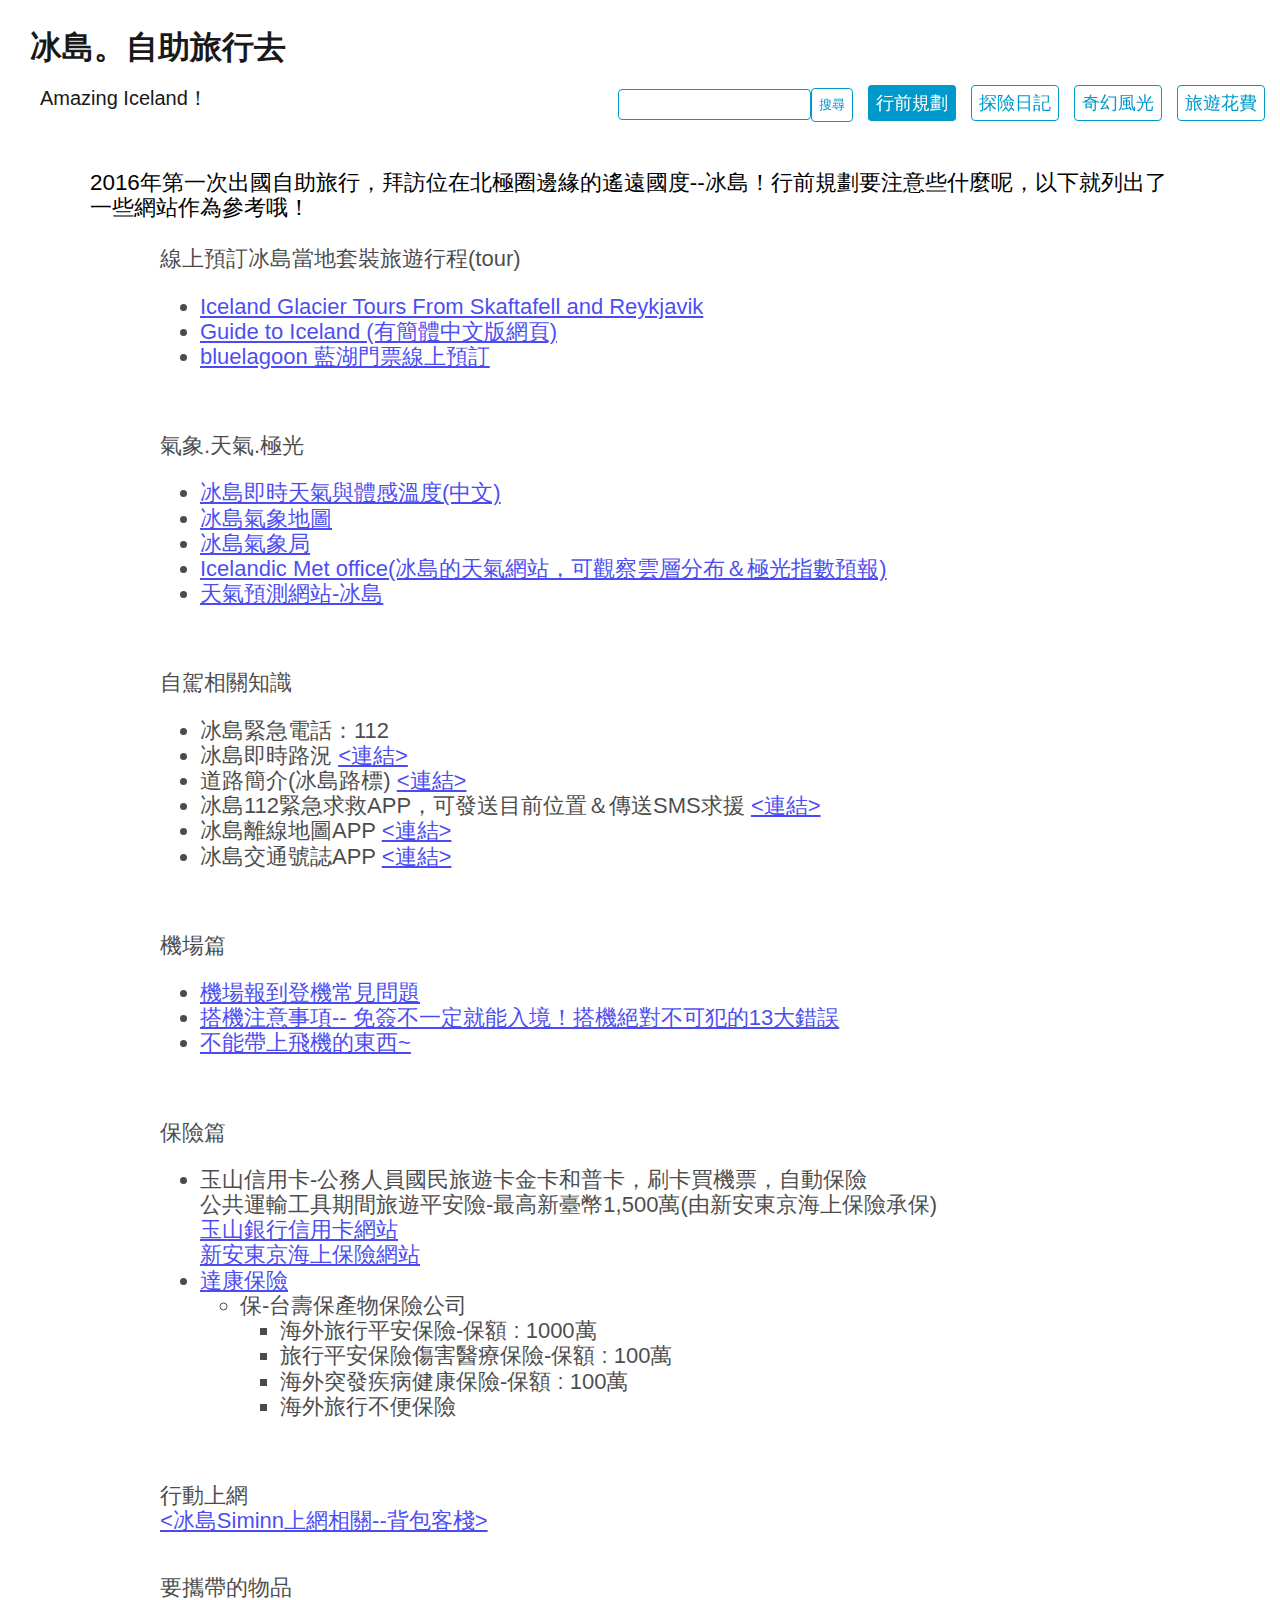
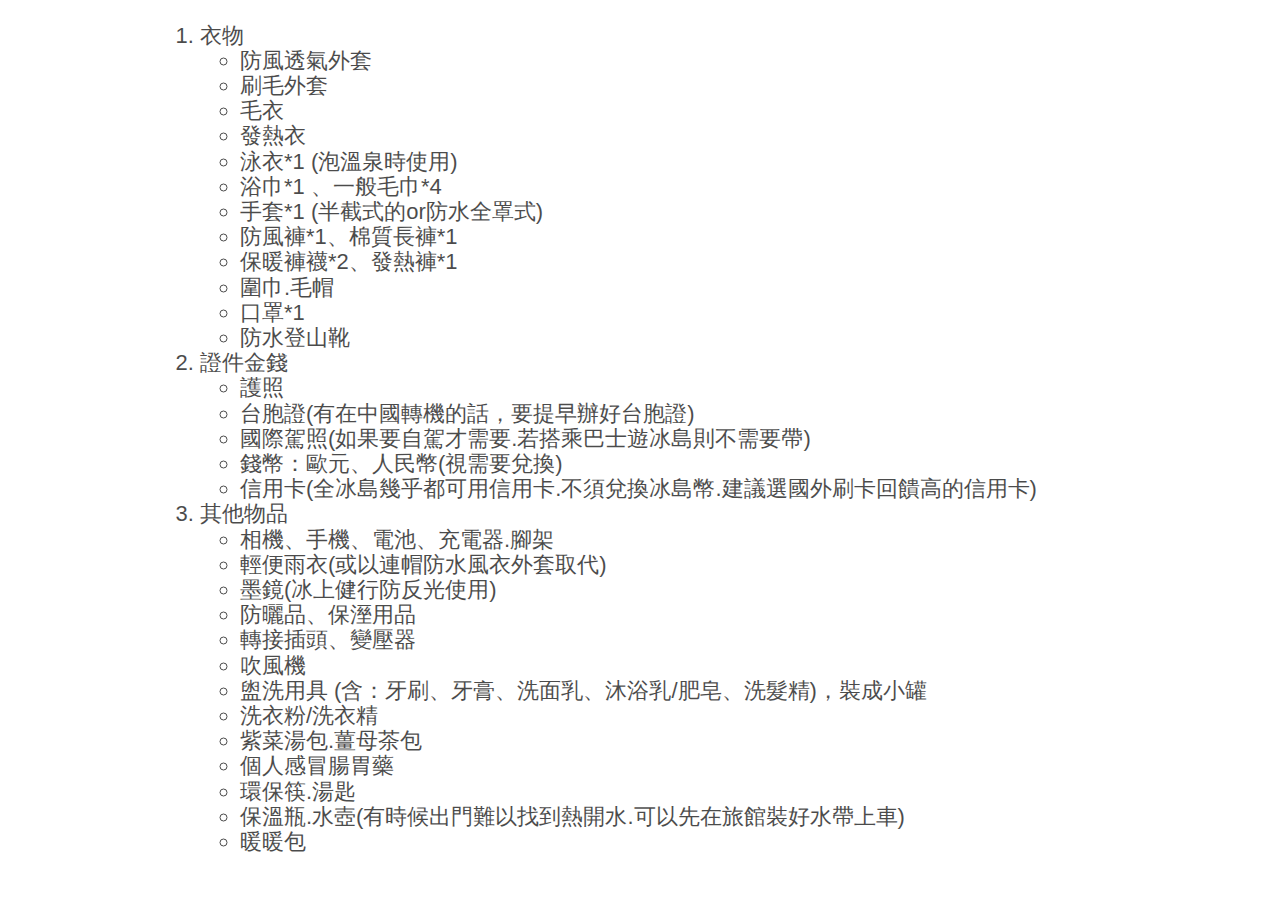
==== iceland01.html @ fe090ae7 "Add files via upload" ====
<!DOCTYPE html>
<html>

<head>
	<title>Amazing Iceland！</title>
	<meta charset="UTF-8">
	<meta name="viewport" content="width=device-width,initial-scale=1.0" />
	<style>
		body {
		  max-width: 1200px;
		  margin: auto;
		  font-family:"微軟正黑體", "Space Mono", sans-serif;
		  font-size: 18px;
		  line-height: 1.4em;
		  background-color: #CFF;
		  background: url(images/iceland/iceland-bg.jpg) no-repeat center top;
		  background-size: cover;
		  background-attachment: fixed; 
		}

		.web_head {    /* 冰島自助旅行去 */
		  background-color: #FFF;		  
		  padding: 8px 8px 15px 30px;		  
		  position: fixed;
		  top: 0;	      
	      left: 0;
	      width: 100%;
	      z-index: 999;	      
  		  margin: auto;
  		  opacity: 0.9;
  		  filter: alpha(opacity=90); /* For IE8 and earlier */
  		  		  
		}

		.web_head h2 {
		  font-size: 32px;
		  margin-left: auto;
		  
		}

		.web_head p {
		  font-size: 20px;
		  margin-left: 10px;
		}

		.nav {		    /* 右上按鈕選單 */
		  position: fixed;
		  right: 10px;
		  top: 50px;	
		  width: 100%;	
		  z-index: 1000;
		  text-align: right;
		}
		
		.contact-btn {  
		  display: inline-block;	
		  padding: 5px;		  
		  text-align: center;
		  
		}

			.contact-btn a {
			  line-height: 60px;
			  background-color: #FFF;
			  border: 1px solid #09C;
			  padding: 7px;
			  border-radius: 4px;
			  color: #09C;
			  text-decoration: none;
			}
		
				.contact-btn a:hover {
				  background-color: #09C;
				  color: #FFF;
				  border: 1px solid #09C;
				}

				.contact-btn a:active {
				  position: relative;
				  top: 2px;
				  left: 1px;
				}
			.contact-btn input {				
				background-color: #FFF;
				border: 1px solid #09C;
				padding: 7px;
				border-radius: 4px;
				color: #09C;
			}

		.tp a {
		  background-color: #09C;
		  color: #FFF;
		}    

		.con {
		  margin: 170px 0 2px 50px;
		  font-size: 1.4rem;
		  width: 90%;
		}

		.container {
			width: 100%;
			text-align: left;
		}

		.content {
			font-size: 22px;
			border-radius: 4px;
			background-color: #FFF;
		    color: #000;
		    border: 1px solid #FFF;
		    margin: 10px auto;
		    padding: 15px;
		    width: 80%;
  		    opacity: 0.7;
  		    filter: alpha(opacity=70); /* For IE8 and earlier */
		}		

	</style>
    <script>
  (function() {
    var cx = '008418854754083364423:k0c7cssvuqa';
    var gcse = document.createElement('script');
    gcse.type = 'text/javascript';
    gcse.async = true;
    gcse.src = 'https://cse.google.com/cse.js?cx=' + cx;
    var s = document.getElementsByTagName('script')[0];
    s.parentNode.insertBefore(gcse, s);
  })();
</script>

</head>

<body>
<div class="web_head">
    <h2>冰島。自助旅行去</h2>
	<p>Amazing Iceland！</p>
</div>
<div class="nav">
    <ul>
      <li class="contact-btn"><form action="iceland00.html"><input type="text" name="q"><input type="submit" value="搜尋"></form></li>
      <li class="contact-btn tp"><a href="iceland01.html">行前規劃</a></li>
      <li class="contact-btn"><a href="iceland02.html">探險日記</a></li>
      <li class="contact-btn"><a href="iceland03.html">奇幻風光</a></li>       
      <li class="contact-btn"><a href="iceland04.html">旅遊花費</a></li>
    </ul>    
  </div>
  
  <p class="con">2016年第一次出國自助旅行，拜訪位在北極圈邊緣的遙遠國度--冰島！行前規劃要注意些什麼呢，以下就列出了一些網站作為參考哦！ </p>
  <div class="container">
  	<div class="content">線上預訂冰島當地套裝旅遊行程(tour)<br>  	
	  	<ul>
	  	<li><a href="http://www.glacierguides.is/" target="_blank"> Iceland Glacier Tours From Skaftafell and Reykjavik </a></li>
	  	<li><a href="https://cn.guidetoiceland.is/" target="_blank"> Guide to Iceland (有簡體中文版網頁)</a></li>
	  	<li><a href="http://www.bluelagoon.com/blue-lagoon-spa/prices-and-packages/experience-packages/" target="_blank"> bluelagoon 藍湖門票線上預訂</a></li>  	
	  	</ul>
  	</div>
  	<div class="content">氣象.天氣.極光<br>
  	  <ul>
  	  	<li><a href="https://www.wunderground.com/weather-forecast/IL/Reykjavik.html?hdf=1" target="_blank">冰島即時天氣與體感溫度(中文)</a></li>
  	  	<li><a href="http://www.road.is/travel-info/map-of-weather-stations/weatherstations.html" target="_blank">冰島氣象地圖</a></li>
  	  	<li><a href="http://en.vedur.is/" target="_blank">冰島氣象局</a></li>
  	  	<li><a href="http://en.vedur.is/weather/forecasts/aurora/#type=total" target="_blank">Icelandic Met office(冰島的天氣網站，可觀察雲層分布＆極光指數預報)</a></li>
  	  	<li><a href="https://www.accuweather.com/zh/is/reykjavik/190390/daily-weather-forecast/190390" target="_blank">天氣預測網站-冰島</a></li>
  	  </ul>
  	</div>
  	<div class="content">自駕相關知識<br>	  
	  	<ul>
	  		<li>冰島緊急電話：112</li>
	  		<li>冰島即時路況 <a href="http://www.road.is/" target="_blank"><連結></a></li>
	  		<li>道路簡介(冰島路標) <a href="http://www.thrifty.is/Iceland-travel-tips/driving-in-iceland/" target="_blank"><連結></a></li>
	  		<li>冰島112緊急求救APP，可發送目前位置＆傳送SMS求援 <a href="https://play.google.com/store/apps/details?id=is.stokkur.savage.android" target="_blank"><連結></a> </li>
	  		<li>冰島離線地圖APP <a href="https://play.google.com/store/apps/details?id=com.mobomap.appid1466" target="_blank"><連結></a>  </li>
	  		<li>冰島交通號誌APP <a href="https://play.google.com/store/apps/details?id=com.is.traffic.signs&feature=search_result&hl=en_GB" target="_blank"><連結></a> </li>
	  	</ul>
  	</div>  	
  	<div class="content">機場篇<br>
  	  <ul>
	  	<li><a href="https://www.funtime.com.tw/blog/funtime/%E6%97%85%E9%81%8A%E5%9F%BA%E7%A4%8E%E7%8F%AD-%E6%A9%9F%E5%A0%B4%E5%A0%B1%E5%88%B0%E7%99%BB%E6%A9%9F%E5%B8%B8%E8%A6%8B%E5%95%8F%E9%A1%8C-2" target="_blank">機場報到登機常見問題</a></li>
	  	<li><a href="https://www.funtime.com.tw/blog/funtime/%E6%90%AD%E6%A9%9F%E7%B5%95%E5%B0%8D%E4%B8%8D%E5%8F%AF%E7%8A%AF%E7%9A%8413%E5%A4%A7%E9%8C%AF%E8%AA%A4" target="_blank">搭機注意事項-- 免簽不一定就能入境！搭機絕對不可犯的13大錯誤</a></li>
	  	<li><a href="https://www.funtime.com.tw/blog/funtime/%E5%8E%9F%E4%BE%86%E9%80%99%E4%BA%9B%E6%9D%B1%E8%A5%BF%E4%B8%8D%E8%83%BD%E5%B8%B6%E4%B8%8A%E9%A3%9B%E6%A9%9F%EF%BC%81" target="_blank">不能帶上飛機的東西~</a></li> 
  	  </ul>
  	</div>
  	<div class="content">保險篇<br> 
  	  <ul>
  	  	<li>玉山信用卡-公務人員國民旅遊卡金卡和普卡，刷卡買機票，自動保險<br> 
            公共運輸工具期間旅遊平安險-最高新臺幣1,500萬(由新安東京海上保險承保)<br> 
			<a href="https://www.esunbank.com.tw/bank/personal/credit-card/benefit/travel-insurance" target="_blank">玉山銀行信用卡網站</a><br> 
			<a href="https://www.tmnewa.com.tw/esunbank/esunbank.htm" target="_blank">新安東京海上保險網站</a>
		</li>
  	  	<li><a href="http://www.ezsafe.com.tw/" target="_blank">達康保險</a><br>
  	  	  <ul>
  	  	    <li>保-台壽保產物保險公司
  	  	      <ul>
  	  	        <li>海外旅行平安保險-保額 : 1000萬 </li>
  	  	        <li>旅行平安保險傷害醫療保險-保額 : 100萬</li>
  	  	        <li>海外突發疾病健康保險-保額 : 100萬</li>
  	  	        <li>海外旅行不便保險</li>
			  </ul>	
			</li>
		  </ul>
  	  	</li>
  	  </ul>
  	</div>  	
  	<div class="content">行動上網<br>
      <a href="http://www.backpackers.com.tw/forum/showthread.php?t=1569643" target="_blank"><冰島Siminn上網相關--背包客棧></a> 
  	</div>
  	<div class="content">要攜帶的物品<br>
  		<ol>
  		  <li>衣物
		      <ul>
		      	<li>防風透氣外套</li>
		      	<li>刷毛外套</li>
		      	<li>毛衣</li>
		      	<li>發熱衣</li>
		      	<li>泳衣*1 (泡溫泉時使用)</li>
		      	<li>浴巾*1 、一般毛巾*4</li>
		      	<li>手套*1 (半截式的or防水全罩式)</li>
		      	<li>防風褲*1、棉質長褲*1</li>
		      	<li>保暖褲襪*2、發熱褲*1</li>
		      	<li>圍巾.毛帽</li>
		      	<li>口罩*1</li>
		      	<li>防水登山靴</li>		      	
		      </ul>
	      </li>
	    
	    
	      <li>證件金錢
	    	<ul>
	    		<li>護照</li>
	    		<li>台胞證(有在中國轉機的話，要提早辦好台胞證)</li>
	    		<li>國際駕照(如果要自駕才需要.若搭乘巴士遊冰島則不需要帶)</li>
	    		<li>錢幣：歐元、人民幣(視需要兌換)</li>
	    		<li>信用卡(全冰島幾乎都可用信用卡.不須兌換冰島幣.建議選國外刷卡回饋高的信用卡)</li>	    		
	    	</ul>	
	      </li>
	    
	      <li>其他物品
	    	<ul>
	    		<li>相機、手機、電池、充電器.腳架</li>
	    		<li>輕便雨衣(或以連帽防水風衣外套取代)</li>
	    		<li>墨鏡(冰上健行防反光使用)</li>
	    		<li>防曬品、保溼用品</li>
	    		<li>轉接插頭、變壓器</li>
	    		<li>吹風機</li>
	    		<li>盥洗用具 (含：牙刷、牙膏、洗面乳、沐浴乳/肥皂、洗髮精)，裝成小罐</li>
	    		<li>洗衣粉/洗衣精</li>
	    		<li>紫菜湯包.薑母茶包</li>
	    		<li>個人感冒腸胃藥</li>
	    		<li>環保筷.湯匙</li>
	    		<li>保溫瓶.水壺(有時候出門難以找到熱開水.可以先在旅館裝好水帶上車)</li>
	    		<li>暖暖包</li>
	    	</ul>	
	      </li>
	    </ol>

  	</div>
  </div>
</body>
</html>
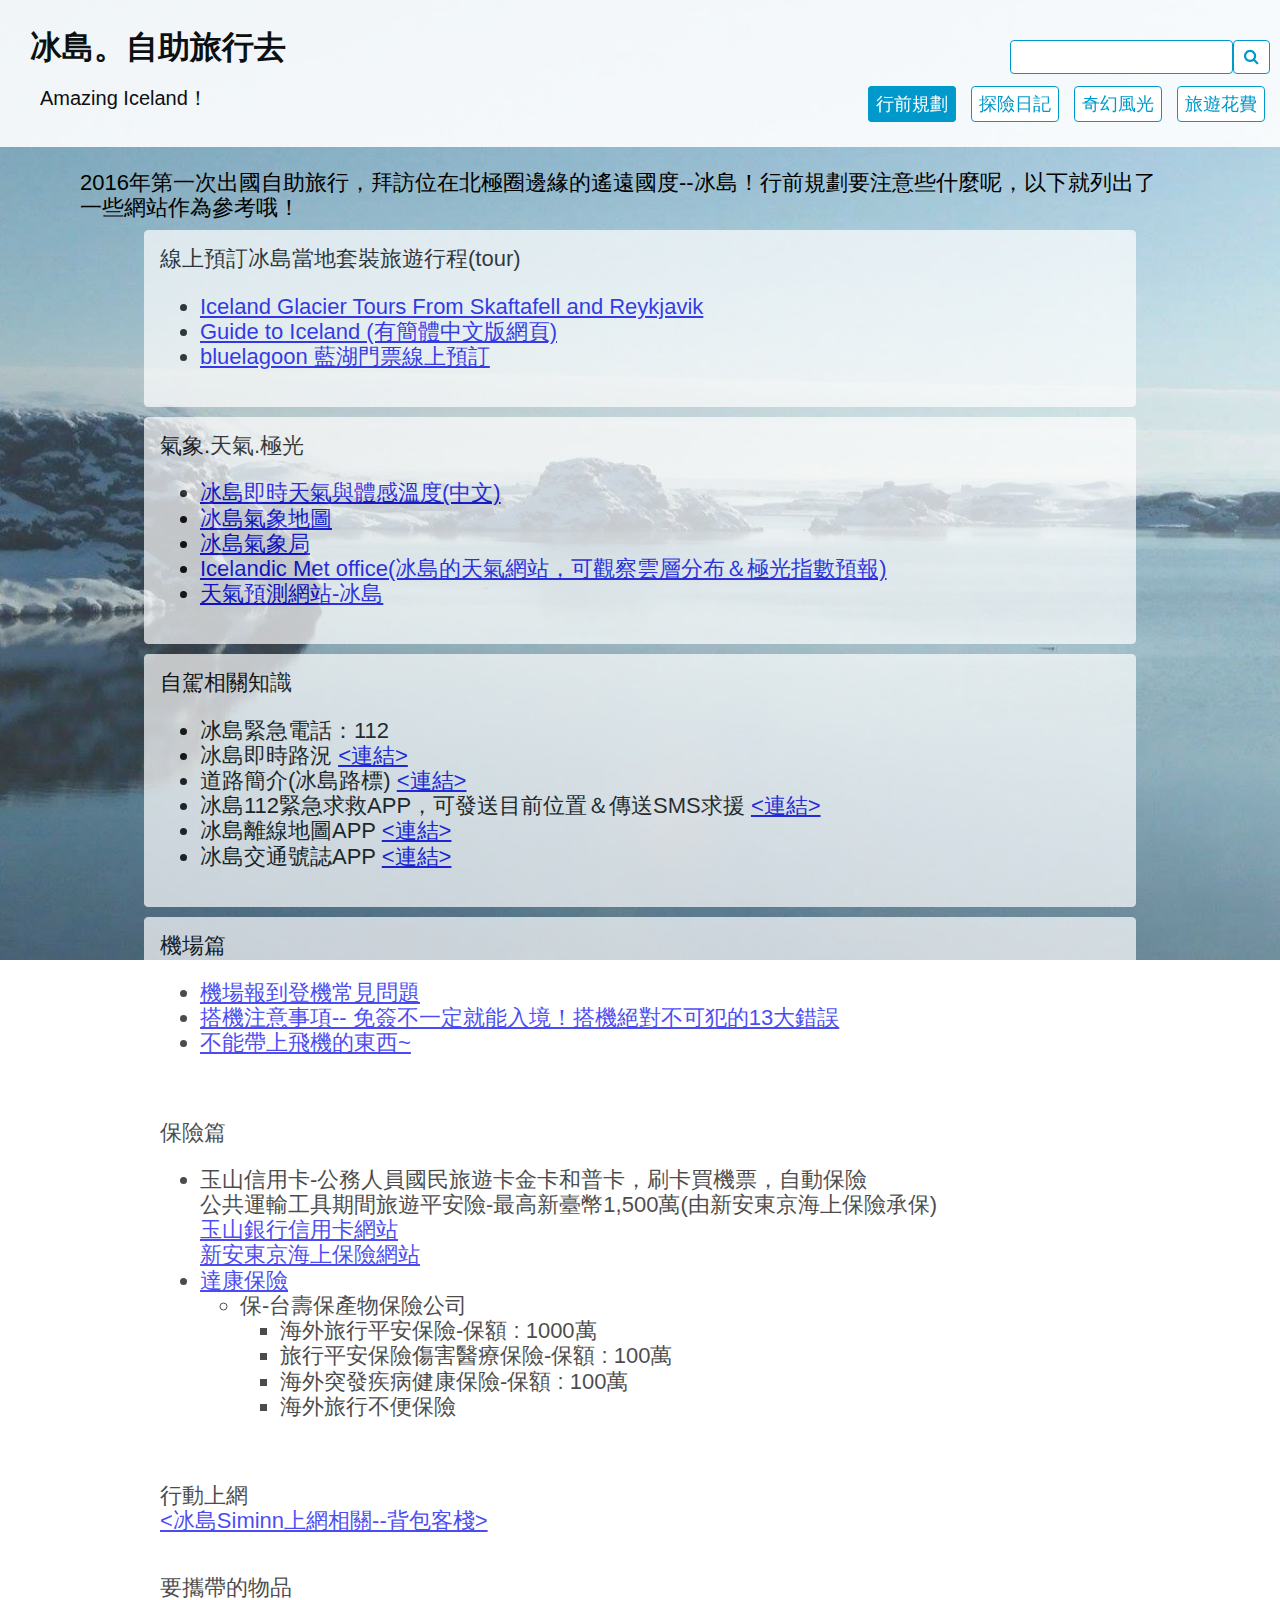
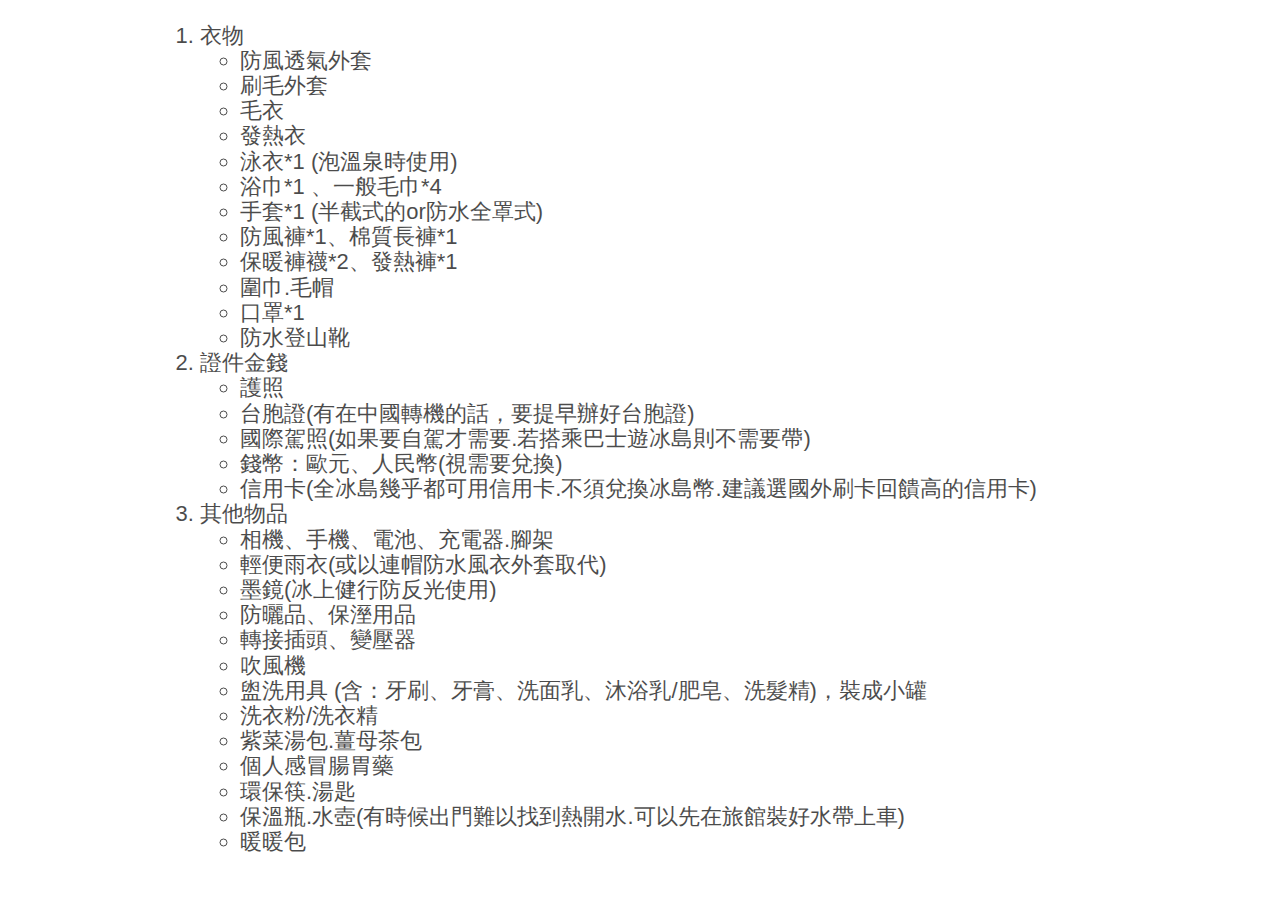
==== commit c3eeca82: "Add files via upload" ====
--- a/iceland01.html
+++ b/iceland01.html
@@ -2,260 +2,165 @@
 <html>
 
 <head>
-	<title>Amazing Iceland！</title>
-	<meta charset="UTF-8">
-	<meta name="viewport" content="width=device-width,initial-scale=1.0" />
-	<style>
-		body {
-		  max-width: 1200px;
-		  margin: auto;
-		  font-family:"微軟正黑體", "Space Mono", sans-serif;
-		  font-size: 18px;
-		  line-height: 1.4em;
-		  background-color: #CFF;
-		  background: url(images/iceland/iceland-bg.jpg) no-repeat center top;
-		  background-size: cover;
-		  background-attachment: fixed; 
-		}
-
-		.web_head {    /* 冰島自助旅行去 */
-		  background-color: #FFF;		  
-		  padding: 8px 8px 15px 30px;		  
-		  position: fixed;
-		  top: 0;	      
-	      left: 0;
-	      width: 100%;
-	      z-index: 999;	      
-  		  margin: auto;
-  		  opacity: 0.9;
-  		  filter: alpha(opacity=90); /* For IE8 and earlier */
-  		  		  
-		}
-
-		.web_head h2 {
-		  font-size: 32px;
-		  margin-left: auto;
-		  
-		}
-
-		.web_head p {
-		  font-size: 20px;
-		  margin-left: 10px;
-		}
-
-		.nav {		    /* 右上按鈕選單 */
-		  position: fixed;
-		  right: 10px;
-		  top: 50px;	
-		  width: 100%;	
-		  z-index: 1000;
-		  text-align: right;
-		}
-		
-		.contact-btn {  
-		  display: inline-block;	
-		  padding: 5px;		  
-		  text-align: center;
-		  
-		}
-
-			.contact-btn a {
-			  line-height: 60px;
-			  background-color: #FFF;
-			  border: 1px solid #09C;
-			  padding: 7px;
-			  border-radius: 4px;
-			  color: #09C;
-			  text-decoration: none;
-			}
-		
-				.contact-btn a:hover {
-				  background-color: #09C;
-				  color: #FFF;
-				  border: 1px solid #09C;
-				}
-
-				.contact-btn a:active {
-				  position: relative;
-				  top: 2px;
-				  left: 1px;
-				}
-			.contact-btn input {				
-				background-color: #FFF;
-				border: 1px solid #09C;
-				padding: 7px;
-				border-radius: 4px;
-				color: #09C;
-			}
-
-		.tp a {
-		  background-color: #09C;
-		  color: #FFF;
-		}    
-
-		.con {
-		  margin: 170px 0 2px 50px;
-		  font-size: 1.4rem;
-		  width: 90%;
-		}
-
-		.container {
-			width: 100%;
-			text-align: left;
-		}
-
-		.content {
-			font-size: 22px;
-			border-radius: 4px;
-			background-color: #FFF;
-		    color: #000;
-		    border: 1px solid #FFF;
-		    margin: 10px auto;
-		    padding: 15px;
-		    width: 80%;
-  		    opacity: 0.7;
-  		    filter: alpha(opacity=70); /* For IE8 and earlier */
-		}		
-
-	</style>
-    <script>
-  (function() {
-    var cx = '008418854754083364423:k0c7cssvuqa';
-    var gcse = document.createElement('script');
-    gcse.type = 'text/javascript';
-    gcse.async = true;
-    gcse.src = 'https://cse.google.com/cse.js?cx=' + cx;
-    var s = document.getElementsByTagName('script')[0];
-    s.parentNode.insertBefore(gcse, s);
-  })();
-</script>
-
+	<meta http-equiv="Content-Type" content="text/html; charset=UTF-8">
+	<meta http-equiv ="X-UA-Compatible" content="IE=edge,chrome=1">
+	<meta name="viewport" content="width=device-width, initial-scale=1.0, minimum-scale=1.0, maximum-scale=2.0, user-scalable=1" />
+	<meta name='keywords' content='冰島, 自助旅行, iceland, jiaying' />
+	<meta property="og:title" content="冰島。自助旅行去" /> 	
+	<meta property="og:url" content="https://punili.github.io/iceland_travel/iceland01.html"/>
+	<meta property="og:image" content="images/iceland_map.jpg" />
+	<meta property="og:description" content="冰島。自助旅行去~2016旅行經驗分享" />
+	<meta itemprop="name" content="冰島。自助旅行去"> 
+	<meta itemprop="description" content="冰島。自助旅行去~2016旅行經驗分享"> 
+	<meta itemprop="image" content="images/iceland_map.jpg">
+ 	<link rel="shortcut icon" href="images/favicon.ico">
+ 	<title>Amazing Iceland！</title>
+ 	<script src="https://ajax.googleapis.com/ajax/libs/jquery/3.2.1/jquery.min.js"></script>
+	<script src="https://ajax.googleapis.com/ajax/libs/jquery/1.11.3/jquery.min.js"></script>
+	<script type="text/javascript">
+		$(document).ready(function(){
+			$('.phoneBar').click(function(){
+				$('.phoneMenu').slideToggle();
+			});
+		});   	  
+    </script>
+	<noscript>Your browser does not support JavaScript!</noscript>
+	<link rel="stylesheet" href="https://maxcdn.bootstrapcdn.com/font-awesome/4.7.0/css/font-awesome.min.css"/>   
+	<link rel="stylesheet" type="text/css" href="main.css">
 </head>
 
 <body>
-<div class="web_head">
-    <h2>冰島。自助旅行去</h2>
-	<p>Amazing Iceland！</p>
-</div>
-<div class="nav">
-    <ul>
-      <li class="contact-btn"><form action="iceland00.html"><input type="text" name="q"><input type="submit" value="搜尋"></form></li>
-      <li class="contact-btn tp"><a href="iceland01.html">行前規劃</a></li>
-      <li class="contact-btn"><a href="iceland02.html">探險日記</a></li>
-      <li class="contact-btn"><a href="iceland03.html">奇幻風光</a></li>       
-      <li class="contact-btn"><a href="iceland04.html">旅遊花費</a></li>
-    </ul>    
-  </div>
-  
-  <p class="con">2016年第一次出國自助旅行，拜訪位在北極圈邊緣的遙遠國度--冰島！行前規劃要注意些什麼呢，以下就列出了一些網站作為參考哦！ </p>
-  <div class="container">
-  	<div class="content">線上預訂冰島當地套裝旅遊行程(tour)<br>  	
-	  	<ul>
-	  	<li><a href="http://www.glacierguides.is/" target="_blank"> Iceland Glacier Tours From Skaftafell and Reykjavik </a></li>
-	  	<li><a href="https://cn.guidetoiceland.is/" target="_blank"> Guide to Iceland (有簡體中文版網頁)</a></li>
-	  	<li><a href="http://www.bluelagoon.com/blue-lagoon-spa/prices-and-packages/experience-packages/" target="_blank"> bluelagoon 藍湖門票線上預訂</a></li>  	
-	  	</ul>
-  	</div>
-  	<div class="content">氣象.天氣.極光<br>
-  	  <ul>
-  	  	<li><a href="https://www.wunderground.com/weather-forecast/IL/Reykjavik.html?hdf=1" target="_blank">冰島即時天氣與體感溫度(中文)</a></li>
-  	  	<li><a href="http://www.road.is/travel-info/map-of-weather-stations/weatherstations.html" target="_blank">冰島氣象地圖</a></li>
-  	  	<li><a href="http://en.vedur.is/" target="_blank">冰島氣象局</a></li>
-  	  	<li><a href="http://en.vedur.is/weather/forecasts/aurora/#type=total" target="_blank">Icelandic Met office(冰島的天氣網站，可觀察雲層分布＆極光指數預報)</a></li>
-  	  	<li><a href="https://www.accuweather.com/zh/is/reykjavik/190390/daily-weather-forecast/190390" target="_blank">天氣預測網站-冰島</a></li>
-  	  </ul>
-  	</div>
-  	<div class="content">自駕相關知識<br>	  
-	  	<ul>
-	  		<li>冰島緊急電話：112</li>
-	  		<li>冰島即時路況 <a href="http://www.road.is/" target="_blank"><連結></a></li>
-	  		<li>道路簡介(冰島路標) <a href="http://www.thrifty.is/Iceland-travel-tips/driving-in-iceland/" target="_blank"><連結></a></li>
-	  		<li>冰島112緊急求救APP，可發送目前位置＆傳送SMS求援 <a href="https://play.google.com/store/apps/details?id=is.stokkur.savage.android" target="_blank"><連結></a> </li>
-	  		<li>冰島離線地圖APP <a href="https://play.google.com/store/apps/details?id=com.mobomap.appid1466" target="_blank"><連結></a>  </li>
-	  		<li>冰島交通號誌APP <a href="https://play.google.com/store/apps/details?id=com.is.traffic.signs&feature=search_result&hl=en_GB" target="_blank"><連結></a> </li>
-	  	</ul>
-  	</div>  	
-  	<div class="content">機場篇<br>
-  	  <ul>
-	  	<li><a href="https://www.funtime.com.tw/blog/funtime/%E6%97%85%E9%81%8A%E5%9F%BA%E7%A4%8E%E7%8F%AD-%E6%A9%9F%E5%A0%B4%E5%A0%B1%E5%88%B0%E7%99%BB%E6%A9%9F%E5%B8%B8%E8%A6%8B%E5%95%8F%E9%A1%8C-2" target="_blank">機場報到登機常見問題</a></li>
-	  	<li><a href="https://www.funtime.com.tw/blog/funtime/%E6%90%AD%E6%A9%9F%E7%B5%95%E5%B0%8D%E4%B8%8D%E5%8F%AF%E7%8A%AF%E7%9A%8413%E5%A4%A7%E9%8C%AF%E8%AA%A4" target="_blank">搭機注意事項-- 免簽不一定就能入境！搭機絕對不可犯的13大錯誤</a></li>
-	  	<li><a href="https://www.funtime.com.tw/blog/funtime/%E5%8E%9F%E4%BE%86%E9%80%99%E4%BA%9B%E6%9D%B1%E8%A5%BF%E4%B8%8D%E8%83%BD%E5%B8%B6%E4%B8%8A%E9%A3%9B%E6%A9%9F%EF%BC%81" target="_blank">不能帶上飛機的東西~</a></li> 
-  	  </ul>
-  	</div>
-  	<div class="content">保險篇<br> 
-  	  <ul>
-  	  	<li>玉山信用卡-公務人員國民旅遊卡金卡和普卡，刷卡買機票，自動保險<br> 
-            公共運輸工具期間旅遊平安險-最高新臺幣1,500萬(由新安東京海上保險承保)<br> 
-			<a href="https://www.esunbank.com.tw/bank/personal/credit-card/benefit/travel-insurance" target="_blank">玉山銀行信用卡網站</a><br> 
-			<a href="https://www.tmnewa.com.tw/esunbank/esunbank.htm" target="_blank">新安東京海上保險網站</a>
-		</li>
-  	  	<li><a href="http://www.ezsafe.com.tw/" target="_blank">達康保險</a><br>
-  	  	  <ul>
-  	  	    <li>保-台壽保產物保險公司
-  	  	      <ul>
-  	  	        <li>海外旅行平安保險-保額 : 1000萬 </li>
-  	  	        <li>旅行平安保險傷害醫療保險-保額 : 100萬</li>
-  	  	        <li>海外突發疾病健康保險-保額 : 100萬</li>
-  	  	        <li>海外旅行不便保險</li>
-			  </ul>	
+	<div class="web_head">
+	    <h2>冰島。自助旅行去</h2>
+		<p>Amazing Iceland！</p>
+	</div>
+	<div class="nav">
+		<div class="search-bar"><form action="iceland00.html"><input type="text" name="q" class="searchBarInput"><button type="submit"><i class="fa fa-search" aria-hidden="true"></i></button></form></div>
+	    <ul>	      
+	      <li class="contact-btn tp"><a href="iceland01.html">行前規劃</a></li>
+	      <li class="contact-btn"><a href="iceland02.html">探險日記</a></li>
+	      <li class="contact-btn"><a href="iceland03.html">奇幻風光</a></li>       
+	      <li class="contact-btn"><a href="iceland04.html">旅遊花費</a></li>
+	    </ul>
+	    <div class="phoneBar"><i class="fa fa-bars" aria-hidden="true"></i></div>    
+	  </div>
+	<div class="phoneMenu">
+		<ul>				
+	        <li class=""><a href="iceland01.html">行前規劃</a></li>
+		    <li class=""><a href="iceland02.html">探險日記</a></li>
+		    <li class=""><a href="iceland03.html">奇幻風光</a></li>       
+		    <li class=""><a href="iceland04.html">旅遊花費</a></li>
+		</ul>
+	</div>
+	<p class="con">2016年第一次出國自助旅行，拜訪位在北極圈邊緣的遙遠國度--冰島！行前規劃要注意些什麼呢，以下就列出了一些網站作為參考哦！ </p>
+	<div class="container">
+	  	<div class="content">線上預訂冰島當地套裝旅遊行程(tour)<br>  	
+		  	<ul>
+		  	<li><a href="http://www.glacierguides.is/" target="_blank"> Iceland Glacier Tours From Skaftafell and Reykjavik </a></li>
+		  	<li><a href="https://cn.guidetoiceland.is/" target="_blank"> Guide to Iceland (有簡體中文版網頁)</a></li>
+		  	<li><a href="http://www.bluelagoon.com/blue-lagoon-spa/prices-and-packages/experience-packages/" target="_blank"> bluelagoon 藍湖門票線上預訂</a></li>  	
+		  	</ul>
+	  	</div>
+	  	<div class="content">氣象.天氣.極光<br>
+	  	  <ul>
+	  	  	<li><a href="https://www.wunderground.com/weather-forecast/IL/Reykjavik.html?hdf=1" target="_blank">冰島即時天氣與體感溫度(中文)</a></li>
+	  	  	<li><a href="http://www.road.is/travel-info/map-of-weather-stations/weatherstations.html" target="_blank">冰島氣象地圖</a></li>
+	  	  	<li><a href="http://en.vedur.is/" target="_blank">冰島氣象局</a></li>
+	  	  	<li><a href="http://en.vedur.is/weather/forecasts/aurora/#type=total" target="_blank">Icelandic Met office(冰島的天氣網站，可觀察雲層分布＆極光指數預報)</a></li>
+	  	  	<li><a href="https://www.accuweather.com/zh/is/reykjavik/190390/daily-weather-forecast/190390" target="_blank">天氣預測網站-冰島</a></li>
+	  	  </ul>
+	  	</div>
+	  	<div class="content">自駕相關知識<br>	  
+		  	<ul>
+		  		<li>冰島緊急電話：112</li>
+		  		<li>冰島即時路況 <a href="http://www.road.is/" target="_blank"><連結></a></li>
+		  		<li>道路簡介(冰島路標) <a href="http://www.thrifty.is/Iceland-travel-tips/driving-in-iceland/" target="_blank"><連結></a></li>
+		  		<li>冰島112緊急求救APP，可發送目前位置＆傳送SMS求援 <a href="https://play.google.com/store/apps/details?id=is.stokkur.savage.android" target="_blank"><連結></a> </li>
+		  		<li>冰島離線地圖APP <a href="https://play.google.com/store/apps/details?id=com.mobomap.appid1466" target="_blank"><連結></a>  </li>
+		  		<li>冰島交通號誌APP <a href="https://play.google.com/store/apps/details?id=com.is.traffic.signs&feature=search_result&hl=en_GB" target="_blank"><連結></a> </li>
+		  	</ul>
+	  	</div>  	
+	  	<div class="content">機場篇<br>
+	  	  <ul>
+		  	<li><a href="https://www.funtime.com.tw/blog/funtime/%E6%97%85%E9%81%8A%E5%9F%BA%E7%A4%8E%E7%8F%AD-%E6%A9%9F%E5%A0%B4%E5%A0%B1%E5%88%B0%E7%99%BB%E6%A9%9F%E5%B8%B8%E8%A6%8B%E5%95%8F%E9%A1%8C-2" target="_blank">機場報到登機常見問題</a></li>
+		  	<li><a href="https://www.funtime.com.tw/blog/funtime/%E6%90%AD%E6%A9%9F%E7%B5%95%E5%B0%8D%E4%B8%8D%E5%8F%AF%E7%8A%AF%E7%9A%8413%E5%A4%A7%E9%8C%AF%E8%AA%A4" target="_blank">搭機注意事項-- 免簽不一定就能入境！搭機絕對不可犯的13大錯誤</a></li>
+		  	<li><a href="https://www.funtime.com.tw/blog/funtime/%E5%8E%9F%E4%BE%86%E9%80%99%E4%BA%9B%E6%9D%B1%E8%A5%BF%E4%B8%8D%E8%83%BD%E5%B8%B6%E4%B8%8A%E9%A3%9B%E6%A9%9F%EF%BC%81" target="_blank">不能帶上飛機的東西~</a></li> 
+	  	  </ul>
+	  	</div>
+	  	<div class="content">保險篇<br> 
+	  	  <ul>
+	  	  	<li>玉山信用卡-公務人員國民旅遊卡金卡和普卡，刷卡買機票，自動保險<br> 
+	            公共運輸工具期間旅遊平安險-最高新臺幣1,500萬(由新安東京海上保險承保)<br> 
+				<a href="https://www.esunbank.com.tw/bank/personal/credit-card/benefit/travel-insurance" target="_blank">玉山銀行信用卡網站</a><br> 
+				<a href="https://www.tmnewa.com.tw/esunbank/esunbank.htm" target="_blank">新安東京海上保險網站</a>
 			</li>
-		  </ul>
-  	  	</li>
-  	  </ul>
-  	</div>  	
-  	<div class="content">行動上網<br>
-      <a href="http://www.backpackers.com.tw/forum/showthread.php?t=1569643" target="_blank"><冰島Siminn上網相關--背包客棧></a> 
-  	</div>
-  	<div class="content">要攜帶的物品<br>
-  		<ol>
-  		  <li>衣物
-		      <ul>
-		      	<li>防風透氣外套</li>
-		      	<li>刷毛外套</li>
-		      	<li>毛衣</li>
-		      	<li>發熱衣</li>
-		      	<li>泳衣*1 (泡溫泉時使用)</li>
-		      	<li>浴巾*1 、一般毛巾*4</li>
-		      	<li>手套*1 (半截式的or防水全罩式)</li>
-		      	<li>防風褲*1、棉質長褲*1</li>
-		      	<li>保暖褲襪*2、發熱褲*1</li>
-		      	<li>圍巾.毛帽</li>
-		      	<li>口罩*1</li>
-		      	<li>防水登山靴</li>		      	
-		      </ul>
-	      </li>
-	    
-	    
-	      <li>證件金錢
-	    	<ul>
-	    		<li>護照</li>
-	    		<li>台胞證(有在中國轉機的話，要提早辦好台胞證)</li>
-	    		<li>國際駕照(如果要自駕才需要.若搭乘巴士遊冰島則不需要帶)</li>
-	    		<li>錢幣：歐元、人民幣(視需要兌換)</li>
-	    		<li>信用卡(全冰島幾乎都可用信用卡.不須兌換冰島幣.建議選國外刷卡回饋高的信用卡)</li>	    		
-	    	</ul>	
-	      </li>
-	    
-	      <li>其他物品
-	    	<ul>
-	    		<li>相機、手機、電池、充電器.腳架</li>
-	    		<li>輕便雨衣(或以連帽防水風衣外套取代)</li>
-	    		<li>墨鏡(冰上健行防反光使用)</li>
-	    		<li>防曬品、保溼用品</li>
-	    		<li>轉接插頭、變壓器</li>
-	    		<li>吹風機</li>
-	    		<li>盥洗用具 (含：牙刷、牙膏、洗面乳、沐浴乳/肥皂、洗髮精)，裝成小罐</li>
-	    		<li>洗衣粉/洗衣精</li>
-	    		<li>紫菜湯包.薑母茶包</li>
-	    		<li>個人感冒腸胃藥</li>
-	    		<li>環保筷.湯匙</li>
-	    		<li>保溫瓶.水壺(有時候出門難以找到熱開水.可以先在旅館裝好水帶上車)</li>
-	    		<li>暖暖包</li>
-	    	</ul>	
-	      </li>
-	    </ol>
+	  	  	<li><a href="http://www.ezsafe.com.tw/" target="_blank">達康保險</a><br>
+	  	  	  <ul>
+	  	  	    <li>保-台壽保產物保險公司
+	  	  	      <ul>
+	  	  	        <li>海外旅行平安保險-保額 : 1000萬 </li>
+	  	  	        <li>旅行平安保險傷害醫療保險-保額 : 100萬</li>
+	  	  	        <li>海外突發疾病健康保險-保額 : 100萬</li>
+	  	  	        <li>海外旅行不便保險</li>
+				  </ul>	
+				</li>
+			  </ul>
+	  	  	</li>
+	  	  </ul>
+	  	</div>  	
+	  	<div class="content">行動上網<br>
+	      <a href="http://www.backpackers.com.tw/forum/showthread.php?t=1569643" target="_blank"><冰島Siminn上網相關--背包客棧></a> 
+	  	</div>
+	  	<div class="content">要攜帶的物品<br>
+	  		<ol>
+	  		  <li>衣物
+			      <ul>
+			      	<li>防風透氣外套</li>
+			      	<li>刷毛外套</li>
+			      	<li>毛衣</li>
+			      	<li>發熱衣</li>
+			      	<li>泳衣*1 (泡溫泉時使用)</li>
+			      	<li>浴巾*1 、一般毛巾*4</li>
+			      	<li>手套*1 (半截式的or防水全罩式)</li>
+			      	<li>防風褲*1、棉質長褲*1</li>
+			      	<li>保暖褲襪*2、發熱褲*1</li>
+			      	<li>圍巾.毛帽</li>
+			      	<li>口罩*1</li>
+			      	<li>防水登山靴</li>		      	
+			      </ul>
+		      </li>
+		    
+		    
+		      <li>證件金錢
+		    	<ul>
+		    		<li>護照</li>
+		    		<li>台胞證(有在中國轉機的話，要提早辦好台胞證)</li>
+		    		<li>國際駕照(如果要自駕才需要.若搭乘巴士遊冰島則不需要帶)</li>
+		    		<li>錢幣：歐元、人民幣(視需要兌換)</li>
+		    		<li>信用卡(全冰島幾乎都可用信用卡.不須兌換冰島幣.建議選國外刷卡回饋高的信用卡)</li>	    		
+		    	</ul>	
+		      </li>
+		    
+		      <li>其他物品
+		    	<ul>
+		    		<li>相機、手機、電池、充電器.腳架</li>
+		    		<li>輕便雨衣(或以連帽防水風衣外套取代)</li>
+		    		<li>墨鏡(冰上健行防反光使用)</li>
+		    		<li>防曬品、保溼用品</li>
+		    		<li>轉接插頭、變壓器</li>
+		    		<li>吹風機</li>
+		    		<li>盥洗用具 (含：牙刷、牙膏、洗面乳、沐浴乳/肥皂、洗髮精)，裝成小罐</li>
+		    		<li>洗衣粉/洗衣精</li>
+		    		<li>紫菜湯包.薑母茶包</li>
+		    		<li>個人感冒腸胃藥</li>
+		    		<li>環保筷.湯匙</li>
+		    		<li>保溫瓶.水壺(有時候出門難以找到熱開水.可以先在旅館裝好水帶上車)</li>
+		    		<li>暖暖包</li>
+		    	</ul>	
+		      </li>
+		    </ol>
 
-  	</div>
-  </div>
+	  	</div>
+	</div>
 </body>
 </html>--- a/main.css
+++ b/main.css
@@ -0,0 +1,334 @@
+@charset "UTF-8";
+body {
+	max-width: 1200px;
+	margin: auto;
+	font-family:"微軟正黑體", "Space Mono", sans-serif;
+	font-size: 18px;
+	line-height: 1.4em;
+	background-color: #CFF;
+	background: url(images/iceland-bg.jpg) no-repeat center top;
+	background-size: cover;
+	background-attachment: fixed; 
+}
+
+	.web_head {    /* 冰島自助旅行去 */
+		background-color: #FFF;		  
+		padding: 8px 8px 15px 30px;		  
+		position: fixed;
+		top: 0;	      
+        left: 0;
+        width: 100%;
+        z-index: 99;	      
+  		margin: auto;
+  		opacity: 0.9;
+  		filter: alpha(opacity=90); /* For IE8 and earlier */
+  		  		  
+	}
+		.web_head h2 {
+		  font-size: 32px;
+		  margin-left: auto;		  
+		}
+		.web_head p {
+		  font-size: 20px;
+		  margin-left: 10px;
+		}
+
+	.nav {		    /* 右上按鈕選單 */
+		position: fixed;
+		right: 10px;
+		top: 15px;	
+		width: 100%;	
+		z-index: 100;
+		text-align: right;
+	}
+	.nav > ul {
+		display: inline;
+	}
+	.search-bar {
+		display: inline;	
+		padding: 5px;
+	}
+		.search-bar input {				
+			background-color: #FFF;
+			border: 1px solid #09C;
+			padding: 7px;
+			border-radius: 4px;
+			color: #09C;
+			font-size: 16px;
+		}	
+		.search-bar button {
+			background-color: #FFF;
+			border: 1px solid #09C;
+			color: #09C;
+			padding: 4px 10px;
+			border-radius: 4px;
+			cursor: pointer;
+			font-size: 16px;
+			line-height: 1.5;			
+		}
+			.search-bar button:hover {
+				background-color: #09C;
+				color: #FFF;
+			}
+			.search-bar button:active {
+				background-color: #09C;
+				color: #FFF;
+			}
+	.contact-btn {  
+		display: inline;	
+		padding: 5px;		  
+		text-align: center;		  
+	}
+
+		.contact-btn a {
+			line-height: 60px;
+			background-color: #FFF;
+			border: 1px solid #09C;
+			padding: 7px;
+			border-radius: 4px;
+			color: #09C;
+			text-decoration: none;
+		}
+		
+			.contact-btn a:hover {
+				background-color: #09C;
+				color: #FFF;				
+			}
+
+			.contact-btn a:active {
+				position: relative;
+				top: 2px;
+				left: 1px;
+			}
+			
+
+	.tp a {
+		background-color: #09C;
+		color: #FFF;
+	}    
+	.phoneBar {
+		display: none;
+	}
+	.phoneMenu {
+		display: none;
+	}
+
+	.container {
+		width: 100%;
+		text-align: left;
+	}
+
+	.content {
+		font-size: 22px;
+		border-radius: 4px;
+		background-color: #FFF;
+		color: #000;
+		border: 1px solid #FFF;
+		margin: 10px auto;
+		padding: 15px;
+		width: 80%;
+  		opacity: 0.7;
+  		filter: alpha(opacity=70); /* For IE8 and earlier */
+		}
+		.content img {
+			width: 60%;
+			margin: 10px auto;	
+			padding: 15px 20%;		
+		}
+
+		.content img:hover {
+			width: 80%;
+			margin: 10px auto;	
+			padding: 15px 10%;		
+		}
+
+		.content img:active {
+			width: 80%;
+			margin: 10px auto;	
+			padding: 15px 10%;		
+		}
+	.showImg {  /* new  */
+	      background-color: rgba(210,255,255,0.9);      
+	      position: fixed;
+	      left: 0;
+	      top: 140px;
+	      width: 100%;
+	      height: 100vh;
+	      z-index: 1000;
+	      text-align: center;
+    	}
+	    .showImg div {
+	      text-align: center;
+	    }	
+	#pic_content {       
+	      margin-top: 10px; 
+	      margin-left: 5%; 
+	      font-weight: 800;
+	      font-size: 20px;	      
+	      text-align: center;
+	      text-shadow: 1px 1px 2px #AAA;
+	}
+	#big_pic {   
+	      margin-top: 10px; 
+	      margin-left: 5%;
+	      background-color: #FFF;
+	      width: 45%;
+	      border: 1px solid #FFF;
+	      box-shadow: 2px 2px 2px 2px #AAA;
+	}
+	#close {        
+	      background-color: #09F;
+	      border: 1px solid #09F;
+	      box-shadow: 2px 2px 2px 1px #07F;
+	      padding: 5px;
+	      text-align: center;
+	      border-radius: 4px;
+	      color: #FFF;
+	      font-weight: 800;
+	      float: right;
+	      right: 0;
+	      top: 0; 
+	      width: 30px;
+	      height: 30px; 
+	      cursor: pointer;        
+	}		
+	.con {
+	  margin: 170px 0 2px 40px;
+	  font-size: 22px;
+	  width: 90%;
+	}
+		
+
+	.gallery { 
+		display: flex;
+		flex-wrap: wrap;
+		justify-content: center;
+		margin-top: 10px;
+	}
+
+	.gallery-item {
+  		  margin: 20px;
+  		  width: 240px;
+		  border: 2px solid #FFF;
+		  border-radius: 4px;
+		  background-color: #FFF;
+		  opacity: 0.8;
+  		  filter: alpha(opacity=80); /* For IE8 and earlier */
+  		  transition: all 0.5s ease-in-out;
+	}
+    	.thumbnail {
+		width: 100%;
+		height: auto;
+	}
+		.thumbnail:hover {
+			width: 100%;
+		    height: auto;
+		    border: 1px solid #0CF;
+		    opacity: 0.8;
+  		    filter: alpha(opacity=80); /* For IE8 and earlier */
+  		    cursor: pointer;
+		}
+		
+	figcaption {
+		padding: 10px;
+		text-align: center;
+	}
+	@media only screen and (max-width: 1200px){  /* 2/3 */
+		#big_pic {   		    
+		    width: 70%;
+		}
+		.nav > ul {
+			display: none;
+		}
+		.phoneBar {
+			display: inline;
+			float: right;
+			color: #09C;
+	      	font-size: 25px;
+	      	border: 1px solid #09C;
+	      	width: 40px;
+	      	height: 40px;
+		    line-height: 40px;
+	      	text-align: center;
+	      	margin-top: 10px;
+	      	border-radius: 4px;
+	        cursor: pointer;
+	      	display: block; 
+		}
+		.phoneMenu {
+			width: 120px;
+			padding: 5px;			
+			display: none;
+			position: fixed;
+			top: 130px;
+			right: 10px;
+			z-index: 100;		
+			background-color: rgba(255,255,255,0.9);
+			text-align: center;	
+			border-radius: 3px;	
+			border: 1px solid #09C;
+			
+		}		
+			.phoneMenu > ul {
+				list-style:none;
+				padding: 0;	
+			}
+			.phoneMenu > ul > li{			
+				margin: 5px auto;
+				color: #09C;			
+			}
+			.phoneMenu a {
+				color: #09C;
+				text-decoration: none;
+			}
+			.phoneMenu a:hover {
+				font-weight: 800;
+			}
+	}	
+	@media only screen and (min-width: 320px) and (max-width: 480px), (orientation: portrait) {
+		.gallery-item {
+		    width: 85%;
+		    transition: all 0.5s ease;
+		}
+		#big_pic {   /* new  */	      
+	      	width: 90%;	    
+	    }
+	}
+
+	.spend {
+		text-align: center;
+		border: 1px solid #09F;
+		border-radius: 4px;
+		margin: 10px auto;
+		width: 92%;
+		color: #003;
+	}	
+
+		.spend th {
+			text-align: center;
+			background-color: #6CF;						
+		} 		
+
+		.spend th, .spend td {			
+			border: 1px solid #39C;
+			padding: 0.25rem;
+		}
+
+	.col_a {
+		width: 16%;
+	}		
+
+	.spend_content {
+		text-align: left; 	
+		width: 64%;		
+	}
+
+	.count_t {
+		text-align: right;
+		width: 5%;
+	}
+
+	.count_a {
+		text-align: right;
+		width: 5%;
+	}
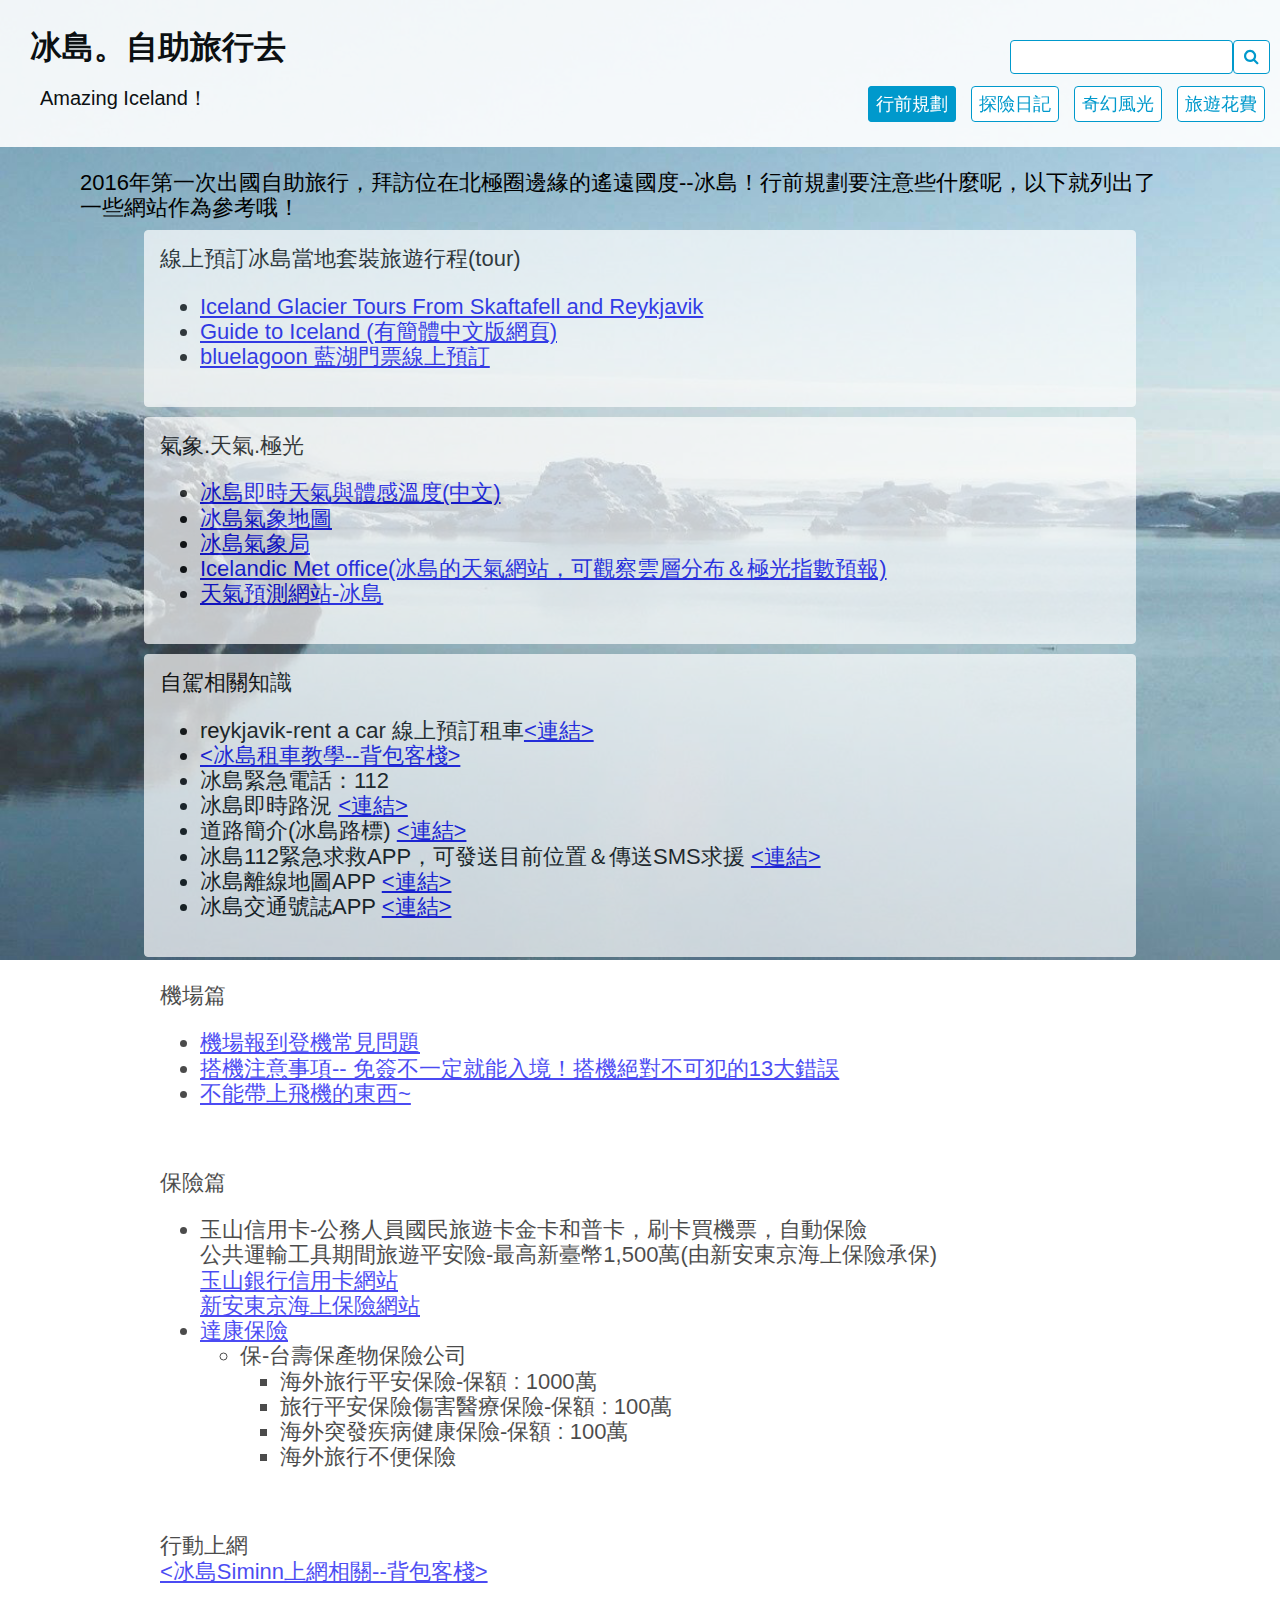
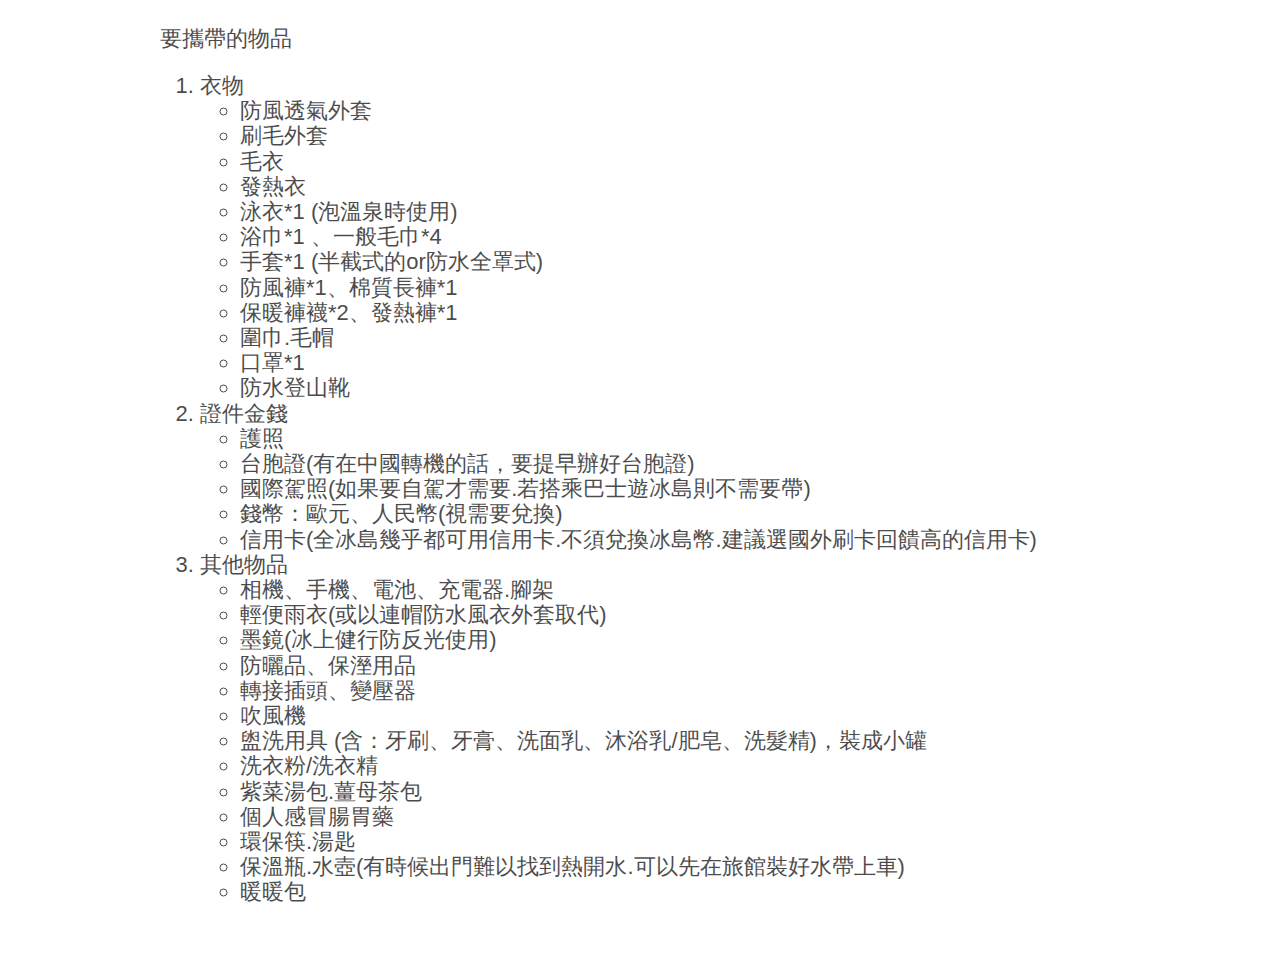
==== commit 50e39d63: "Add files via upload" ====
--- a/iceland01.html
+++ b/iceland01.html
@@ -72,6 +72,8 @@
 	  	</div>
 	  	<div class="content">自駕相關知識<br>	  
 		  	<ul>
+		  		<li>reykjavik-rent a car 線上預訂租車<a href="https://www.reykjavikrentacar.is/?gclid=CjwKCAiAm7LSBRBBEiwAvL1-L9kiPlEmdMYcAQYC3f0WVdw9cpGNH55YdzDHRuidKaV2QcI2hR_QZhoCMEcQAvD_BwE" target="_blank"><連結></a></li>
+		  		<li><a href="https://www.backpackers.com.tw/forum/showthread.php?t=1377945" target="_blank"><冰島租車教學--背包客棧></a></li>
 		  		<li>冰島緊急電話：112</li>
 		  		<li>冰島即時路況 <a href="http://www.road.is/" target="_blank"><連結></a></li>
 		  		<li>道路簡介(冰島路標) <a href="http://www.thrifty.is/Iceland-travel-tips/driving-in-iceland/" target="_blank"><連結></a></li>
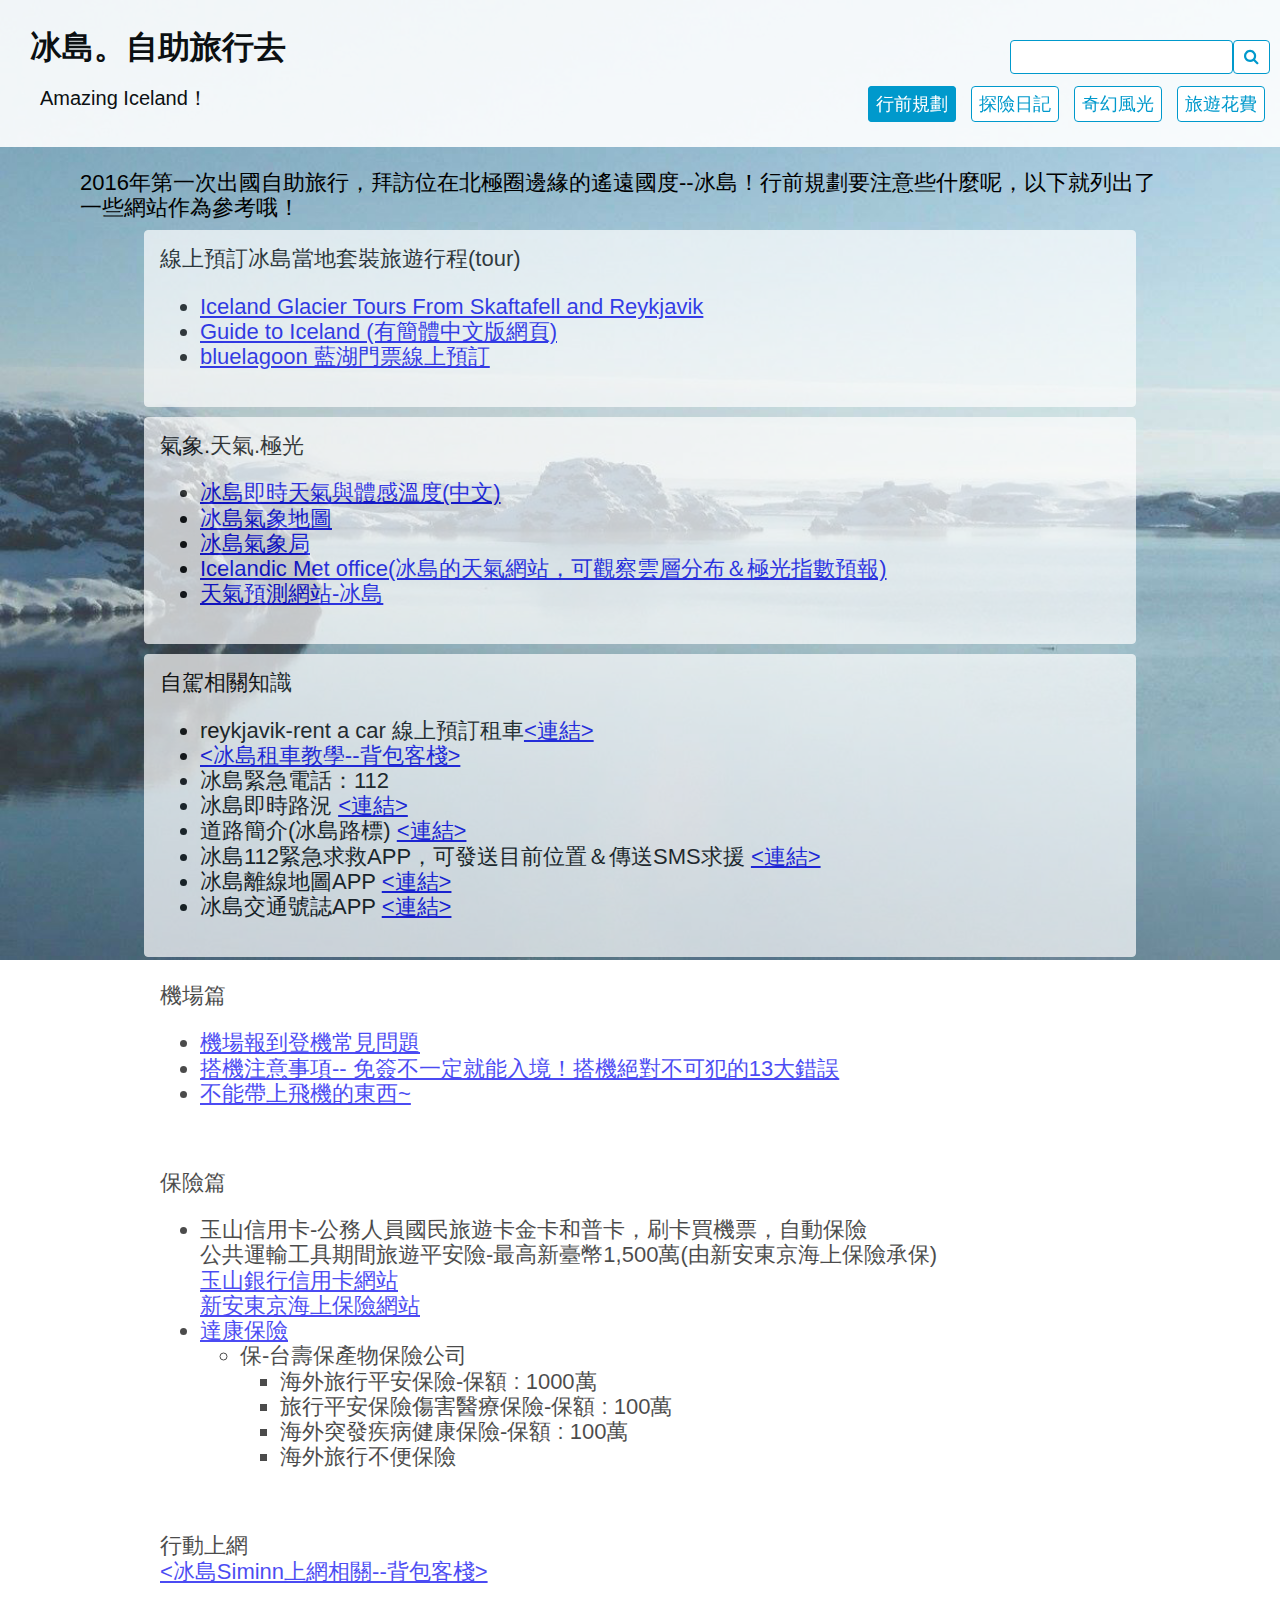
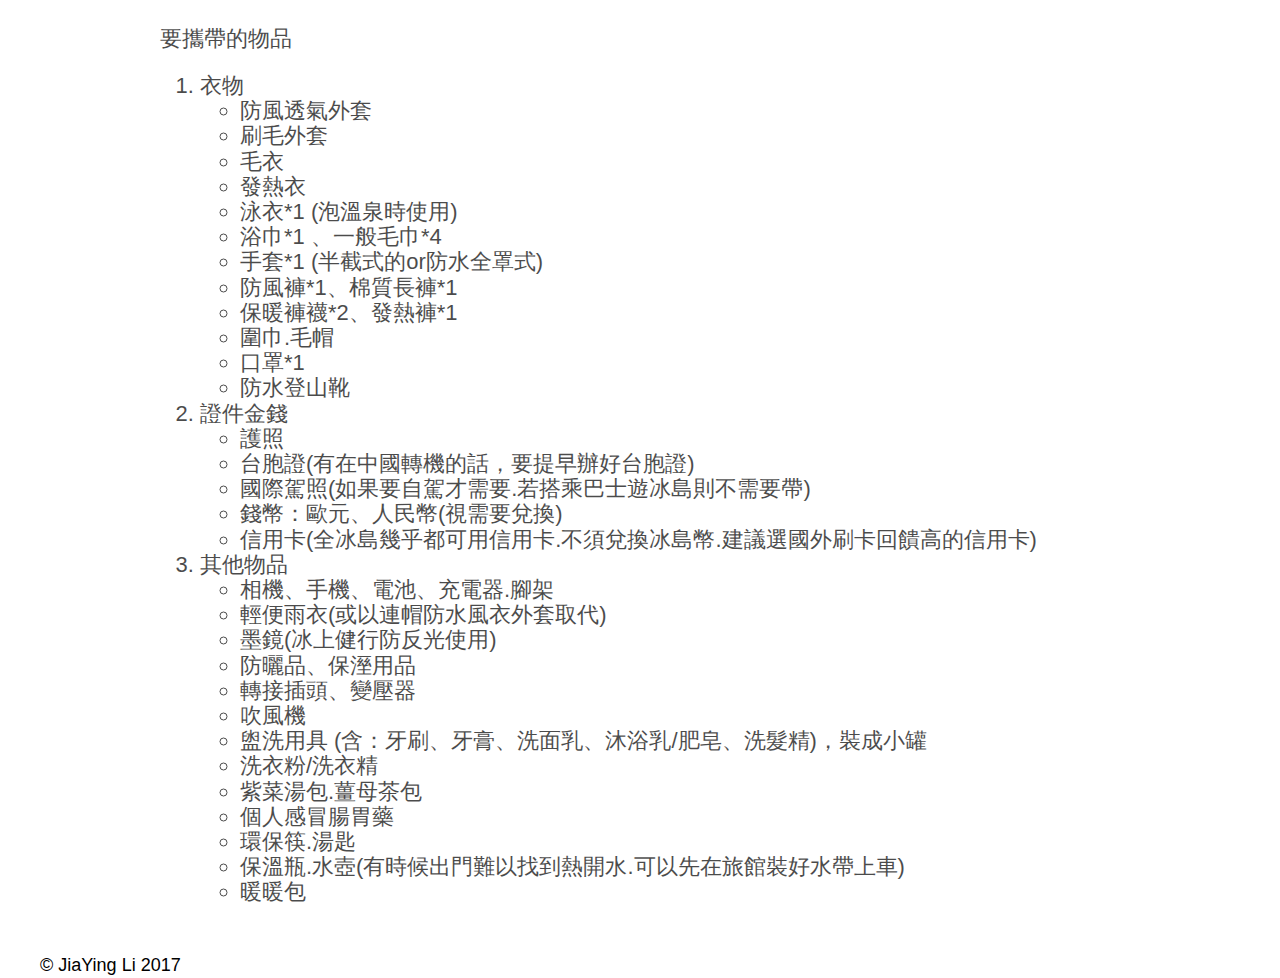
==== commit 9cd11ab6: "Add files via upload" ====
--- a/iceland01.html
+++ b/iceland01.html
@@ -24,6 +24,16 @@
 			});
 		});   	  
     </script>
+    <!-- Global site tag (gtag.js) - Google Analytics -->
+	<script async src="https://www.googletagmanager.com/gtag/js?id=UA-111930580-1"></script>
+	<script>
+	  window.dataLayer = window.dataLayer || [];
+	  function gtag(){dataLayer.push(arguments);}
+	  gtag('js', new Date());
+
+	  gtag('config', 'UA-111930580-1');
+	</script>
+
 	<noscript>Your browser does not support JavaScript!</noscript>
 	<link rel="stylesheet" href="https://maxcdn.bootstrapcdn.com/font-awesome/4.7.0/css/font-awesome.min.css"/>   
 	<link rel="stylesheet" type="text/css" href="main.css">
@@ -48,121 +58,125 @@
 		<ul>				
 	        <li class=""><a href="iceland01.html">行前規劃</a></li>
 		    <li class=""><a href="iceland02.html">探險日記</a></li>
-		    <li class=""><a href="iceland03.html">奇幻風光</a></li>       
+		    <li class=""><a href="iceland03.html">奇幻風光</a></li>
 		    <li class=""><a href="iceland04.html">旅遊花費</a></li>
 		</ul>
 	</div>
-	<p class="con">2016年第一次出國自助旅行，拜訪位在北極圈邊緣的遙遠國度--冰島！行前規劃要注意些什麼呢，以下就列出了一些網站作為參考哦！ </p>
-	<div class="container">
-	  	<div class="content">線上預訂冰島當地套裝旅遊行程(tour)<br>  	
-		  	<ul>
-		  	<li><a href="http://www.glacierguides.is/" target="_blank"> Iceland Glacier Tours From Skaftafell and Reykjavik </a></li>
-		  	<li><a href="https://cn.guidetoiceland.is/" target="_blank"> Guide to Iceland (有簡體中文版網頁)</a></li>
-		  	<li><a href="http://www.bluelagoon.com/blue-lagoon-spa/prices-and-packages/experience-packages/" target="_blank"> bluelagoon 藍湖門票線上預訂</a></li>  	
-		  	</ul>
-	  	</div>
-	  	<div class="content">氣象.天氣.極光<br>
-	  	  <ul>
-	  	  	<li><a href="https://www.wunderground.com/weather-forecast/IL/Reykjavik.html?hdf=1" target="_blank">冰島即時天氣與體感溫度(中文)</a></li>
-	  	  	<li><a href="http://www.road.is/travel-info/map-of-weather-stations/weatherstations.html" target="_blank">冰島氣象地圖</a></li>
-	  	  	<li><a href="http://en.vedur.is/" target="_blank">冰島氣象局</a></li>
-	  	  	<li><a href="http://en.vedur.is/weather/forecasts/aurora/#type=total" target="_blank">Icelandic Met office(冰島的天氣網站，可觀察雲層分布＆極光指數預報)</a></li>
-	  	  	<li><a href="https://www.accuweather.com/zh/is/reykjavik/190390/daily-weather-forecast/190390" target="_blank">天氣預測網站-冰島</a></li>
-	  	  </ul>
-	  	</div>
-	  	<div class="content">自駕相關知識<br>	  
-		  	<ul>
-		  		<li>reykjavik-rent a car 線上預訂租車<a href="https://www.reykjavikrentacar.is/?gclid=CjwKCAiAm7LSBRBBEiwAvL1-L9kiPlEmdMYcAQYC3f0WVdw9cpGNH55YdzDHRuidKaV2QcI2hR_QZhoCMEcQAvD_BwE" target="_blank"><連結></a></li>
-		  		<li><a href="https://www.backpackers.com.tw/forum/showthread.php?t=1377945" target="_blank"><冰島租車教學--背包客棧></a></li>
-		  		<li>冰島緊急電話：112</li>
-		  		<li>冰島即時路況 <a href="http://www.road.is/" target="_blank"><連結></a></li>
-		  		<li>道路簡介(冰島路標) <a href="http://www.thrifty.is/Iceland-travel-tips/driving-in-iceland/" target="_blank"><連結></a></li>
-		  		<li>冰島112緊急求救APP，可發送目前位置＆傳送SMS求援 <a href="https://play.google.com/store/apps/details?id=is.stokkur.savage.android" target="_blank"><連結></a> </li>
-		  		<li>冰島離線地圖APP <a href="https://play.google.com/store/apps/details?id=com.mobomap.appid1466" target="_blank"><連結></a>  </li>
-		  		<li>冰島交通號誌APP <a href="https://play.google.com/store/apps/details?id=com.is.traffic.signs&feature=search_result&hl=en_GB" target="_blank"><連結></a> </li>
-		  	</ul>
-	  	</div>  	
-	  	<div class="content">機場篇<br>
-	  	  <ul>
-		  	<li><a href="https://www.funtime.com.tw/blog/funtime/%E6%97%85%E9%81%8A%E5%9F%BA%E7%A4%8E%E7%8F%AD-%E6%A9%9F%E5%A0%B4%E5%A0%B1%E5%88%B0%E7%99%BB%E6%A9%9F%E5%B8%B8%E8%A6%8B%E5%95%8F%E9%A1%8C-2" target="_blank">機場報到登機常見問題</a></li>
-		  	<li><a href="https://www.funtime.com.tw/blog/funtime/%E6%90%AD%E6%A9%9F%E7%B5%95%E5%B0%8D%E4%B8%8D%E5%8F%AF%E7%8A%AF%E7%9A%8413%E5%A4%A7%E9%8C%AF%E8%AA%A4" target="_blank">搭機注意事項-- 免簽不一定就能入境！搭機絕對不可犯的13大錯誤</a></li>
-		  	<li><a href="https://www.funtime.com.tw/blog/funtime/%E5%8E%9F%E4%BE%86%E9%80%99%E4%BA%9B%E6%9D%B1%E8%A5%BF%E4%B8%8D%E8%83%BD%E5%B8%B6%E4%B8%8A%E9%A3%9B%E6%A9%9F%EF%BC%81" target="_blank">不能帶上飛機的東西~</a></li> 
-	  	  </ul>
-	  	</div>
-	  	<div class="content">保險篇<br> 
-	  	  <ul>
-	  	  	<li>玉山信用卡-公務人員國民旅遊卡金卡和普卡，刷卡買機票，自動保險<br> 
-	            公共運輸工具期間旅遊平安險-最高新臺幣1,500萬(由新安東京海上保險承保)<br> 
-				<a href="https://www.esunbank.com.tw/bank/personal/credit-card/benefit/travel-insurance" target="_blank">玉山銀行信用卡網站</a><br> 
-				<a href="https://www.tmnewa.com.tw/esunbank/esunbank.htm" target="_blank">新安東京海上保險網站</a>
-			</li>
-	  	  	<li><a href="http://www.ezsafe.com.tw/" target="_blank">達康保險</a><br>
-	  	  	  <ul>
-	  	  	    <li>保-台壽保產物保險公司
-	  	  	      <ul>
-	  	  	        <li>海外旅行平安保險-保額 : 1000萬 </li>
-	  	  	        <li>旅行平安保險傷害醫療保險-保額 : 100萬</li>
-	  	  	        <li>海外突發疾病健康保險-保額 : 100萬</li>
-	  	  	        <li>海外旅行不便保險</li>
-				  </ul>	
+	<div class="wrap">		
+		<div class="container">
+			<p class="con">2016年第一次出國自助旅行，拜訪位在北極圈邊緣的遙遠國度--冰島！行前規劃要注意些什麼呢，以下就列出了一些網站作為參考哦！ </p>
+		  	<div class="content">線上預訂冰島當地套裝旅遊行程(tour)<br>
+			  	<ul>
+				  	<li><a href="http://www.glacierguides.is/" target="_blank"> Iceland Glacier Tours From Skaftafell and Reykjavik </a></li>
+				  	<li><a href="https://cn.guidetoiceland.is/" target="_blank"> Guide to Iceland (有簡體中文版網頁)</a></li>
+				  	<li><a href="http://www.bluelagoon.com/blue-lagoon-spa/prices-and-packages/experience-packages/" target="_blank"> bluelagoon 藍湖門票線上預訂</a></li>  	
+			  	</ul>
+		  	</div>
+		  	<div class="content">氣象.天氣.極光<br>
+		  	  <ul>
+		  	  	<li><a href="https://www.wunderground.com/weather-forecast/IL/Reykjavik.html?hdf=1" target="_blank">冰島即時天氣與體感溫度(中文)</a></li>
+		  	  	<li><a href="http://www.road.is/travel-info/map-of-weather-stations/weatherstations.html" target="_blank">冰島氣象地圖</a></li>
+		  	  	<li><a href="http://en.vedur.is/" target="_blank">冰島氣象局</a></li>
+		  	  	<li><a href="http://en.vedur.is/weather/forecasts/aurora/#type=total" target="_blank">Icelandic Met office(冰島的天氣網站，可觀察雲層分布＆極光指數預報)</a></li>
+		  	  	<li><a href="https://www.accuweather.com/zh/is/reykjavik/190390/daily-weather-forecast/190390" target="_blank">天氣預測網站-冰島</a></li>
+		  	  </ul>
+		  	</div>
+		  	<div class="content">自駕相關知識<br>	  
+			  	<ul>
+			  		<li>reykjavik-rent a car 線上預訂租車<a href="https://www.reykjavikrentacar.is/?gclid=CjwKCAiAm7LSBRBBEiwAvL1-L9kiPlEmdMYcAQYC3f0WVdw9cpGNH55YdzDHRuidKaV2QcI2hR_QZhoCMEcQAvD_BwE" target="_blank"><連結></a></li>
+			  		<li><a href="https://www.backpackers.com.tw/forum/showthread.php?t=1377945" target="_blank"><冰島租車教學--背包客棧></a></li>
+			  		<li>冰島緊急電話：112</li>
+			  		<li>冰島即時路況 <a href="http://www.road.is/" target="_blank"><連結></a></li>
+			  		<li>道路簡介(冰島路標) <a href="http://www.thrifty.is/Iceland-travel-tips/driving-in-iceland/" target="_blank"><連結></a></li>
+			  		<li>冰島112緊急求救APP，可發送目前位置＆傳送SMS求援 <a href="https://play.google.com/store/apps/details?id=is.stokkur.savage.android" target="_blank"><連結></a> </li>
+			  		<li>冰島離線地圖APP <a href="https://play.google.com/store/apps/details?id=com.mobomap.appid1466" target="_blank"><連結></a>  </li>
+			  		<li>冰島交通號誌APP <a href="https://play.google.com/store/apps/details?id=com.is.traffic.signs&feature=search_result&hl=en_GB" target="_blank"><連結></a> </li>
+			  	</ul>
+		  	</div>  	
+		  	<div class="content">機場篇<br>
+		  	  <ul>
+			  	<li><a href="https://www.funtime.com.tw/blog/funtime/%E6%97%85%E9%81%8A%E5%9F%BA%E7%A4%8E%E7%8F%AD-%E6%A9%9F%E5%A0%B4%E5%A0%B1%E5%88%B0%E7%99%BB%E6%A9%9F%E5%B8%B8%E8%A6%8B%E5%95%8F%E9%A1%8C-2" target="_blank">機場報到登機常見問題</a></li>
+			  	<li><a href="https://www.funtime.com.tw/blog/funtime/%E6%90%AD%E6%A9%9F%E7%B5%95%E5%B0%8D%E4%B8%8D%E5%8F%AF%E7%8A%AF%E7%9A%8413%E5%A4%A7%E9%8C%AF%E8%AA%A4" target="_blank">搭機注意事項-- 免簽不一定就能入境！搭機絕對不可犯的13大錯誤</a></li>
+			  	<li><a href="https://www.funtime.com.tw/blog/funtime/%E5%8E%9F%E4%BE%86%E9%80%99%E4%BA%9B%E6%9D%B1%E8%A5%BF%E4%B8%8D%E8%83%BD%E5%B8%B6%E4%B8%8A%E9%A3%9B%E6%A9%9F%EF%BC%81" target="_blank">不能帶上飛機的東西~</a></li> 
+		  	  </ul>
+		  	</div>
+		  	<div class="content">保險篇<br> 
+		  	  <ul>
+		  	  	<li>玉山信用卡-公務人員國民旅遊卡金卡和普卡，刷卡買機票，自動保險<br> 
+		            公共運輸工具期間旅遊平安險-最高新臺幣1,500萬(由新安東京海上保險承保)<br> 
+					<a href="https://www.esunbank.com.tw/bank/personal/credit-card/benefit/travel-insurance" target="_blank">玉山銀行信用卡網站</a><br> 
+					<a href="https://www.tmnewa.com.tw/esunbank/esunbank.htm" target="_blank">新安東京海上保險網站</a>
 				</li>
-			  </ul>
-	  	  	</li>
-	  	  </ul>
-	  	</div>  	
-	  	<div class="content">行動上網<br>
-	      <a href="http://www.backpackers.com.tw/forum/showthread.php?t=1569643" target="_blank"><冰島Siminn上網相關--背包客棧></a> 
-	  	</div>
-	  	<div class="content">要攜帶的物品<br>
-	  		<ol>
-	  		  <li>衣物
-			      <ul>
-			      	<li>防風透氣外套</li>
-			      	<li>刷毛外套</li>
-			      	<li>毛衣</li>
-			      	<li>發熱衣</li>
-			      	<li>泳衣*1 (泡溫泉時使用)</li>
-			      	<li>浴巾*1 、一般毛巾*4</li>
-			      	<li>手套*1 (半截式的or防水全罩式)</li>
-			      	<li>防風褲*1、棉質長褲*1</li>
-			      	<li>保暖褲襪*2、發熱褲*1</li>
-			      	<li>圍巾.毛帽</li>
-			      	<li>口罩*1</li>
-			      	<li>防水登山靴</li>		      	
-			      </ul>
-		      </li>
-		    
-		    
-		      <li>證件金錢
-		    	<ul>
-		    		<li>護照</li>
-		    		<li>台胞證(有在中國轉機的話，要提早辦好台胞證)</li>
-		    		<li>國際駕照(如果要自駕才需要.若搭乘巴士遊冰島則不需要帶)</li>
-		    		<li>錢幣：歐元、人民幣(視需要兌換)</li>
-		    		<li>信用卡(全冰島幾乎都可用信用卡.不須兌換冰島幣.建議選國外刷卡回饋高的信用卡)</li>	    		
-		    	</ul>	
-		      </li>
-		    
-		      <li>其他物品
-		    	<ul>
-		    		<li>相機、手機、電池、充電器.腳架</li>
-		    		<li>輕便雨衣(或以連帽防水風衣外套取代)</li>
-		    		<li>墨鏡(冰上健行防反光使用)</li>
-		    		<li>防曬品、保溼用品</li>
-		    		<li>轉接插頭、變壓器</li>
-		    		<li>吹風機</li>
-		    		<li>盥洗用具 (含：牙刷、牙膏、洗面乳、沐浴乳/肥皂、洗髮精)，裝成小罐</li>
-		    		<li>洗衣粉/洗衣精</li>
-		    		<li>紫菜湯包.薑母茶包</li>
-		    		<li>個人感冒腸胃藥</li>
-		    		<li>環保筷.湯匙</li>
-		    		<li>保溫瓶.水壺(有時候出門難以找到熱開水.可以先在旅館裝好水帶上車)</li>
-		    		<li>暖暖包</li>
-		    	</ul>	
-		      </li>
-		    </ol>
+		  	  	<li><a href="http://www.ezsafe.com.tw/" target="_blank">達康保險</a><br>
+		  	  	  <ul>
+		  	  	    <li>保-台壽保產物保險公司
+		  	  	      <ul>
+		  	  	        <li>海外旅行平安保險-保額 : 1000萬 </li>
+		  	  	        <li>旅行平安保險傷害醫療保險-保額 : 100萬</li>
+		  	  	        <li>海外突發疾病健康保險-保額 : 100萬</li>
+		  	  	        <li>海外旅行不便保險</li>
+					  </ul>	
+					</li>
+				  </ul>
+		  	  	</li>
+		  	  </ul>
+		  	</div>  	
+		  	<div class="content">行動上網<br>
+		      <a href="http://www.backpackers.com.tw/forum/showthread.php?t=1569643" target="_blank"><冰島Siminn上網相關--背包客棧></a> 
+		  	</div>
+		  	<div class="content">要攜帶的物品<br>
+		  		<ol>
+		  		  <li>衣物
+				      <ul>
+				      	<li>防風透氣外套</li>
+				      	<li>刷毛外套</li>
+				      	<li>毛衣</li>
+				      	<li>發熱衣</li>
+				      	<li>泳衣*1 (泡溫泉時使用)</li>
+				      	<li>浴巾*1 、一般毛巾*4</li>
+				      	<li>手套*1 (半截式的or防水全罩式)</li>
+				      	<li>防風褲*1、棉質長褲*1</li>
+				      	<li>保暖褲襪*2、發熱褲*1</li>
+				      	<li>圍巾.毛帽</li>
+				      	<li>口罩*1</li>
+				      	<li>防水登山靴</li>		      	
+				      </ul>
+			      </li>
+			    
+			    
+			      <li>證件金錢
+			    	<ul>
+			    		<li>護照</li>
+			    		<li>台胞證(有在中國轉機的話，要提早辦好台胞證)</li>
+			    		<li>國際駕照(如果要自駕才需要.若搭乘巴士遊冰島則不需要帶)</li>
+			    		<li>錢幣：歐元、人民幣(視需要兌換)</li>
+			    		<li>信用卡(全冰島幾乎都可用信用卡.不須兌換冰島幣.建議選國外刷卡回饋高的信用卡)</li>	    		
+			    	</ul>	
+			      </li>
+			    
+			      <li>其他物品
+			    	<ul>
+			    		<li>相機、手機、電池、充電器.腳架</li>
+			    		<li>輕便雨衣(或以連帽防水風衣外套取代)</li>
+			    		<li>墨鏡(冰上健行防反光使用)</li>
+			    		<li>防曬品、保溼用品</li>
+			    		<li>轉接插頭、變壓器</li>
+			    		<li>吹風機</li>
+			    		<li>盥洗用具 (含：牙刷、牙膏、洗面乳、沐浴乳/肥皂、洗髮精)，裝成小罐</li>
+			    		<li>洗衣粉/洗衣精</li>
+			    		<li>紫菜湯包.薑母茶包</li>
+			    		<li>個人感冒腸胃藥</li>
+			    		<li>環保筷.湯匙</li>
+			    		<li>保溫瓶.水壺(有時候出門難以找到熱開水.可以先在旅館裝好水帶上車)</li>
+			    		<li>暖暖包</li>
+			    	</ul>	
+			      </li>
+			    </ol>
 
-	  	</div>
+		  	</div>
+		</div>
 	</div>
+	
+	<div class="footer">&copy; JiaYing Li 2017</div>
 </body>
 </html>